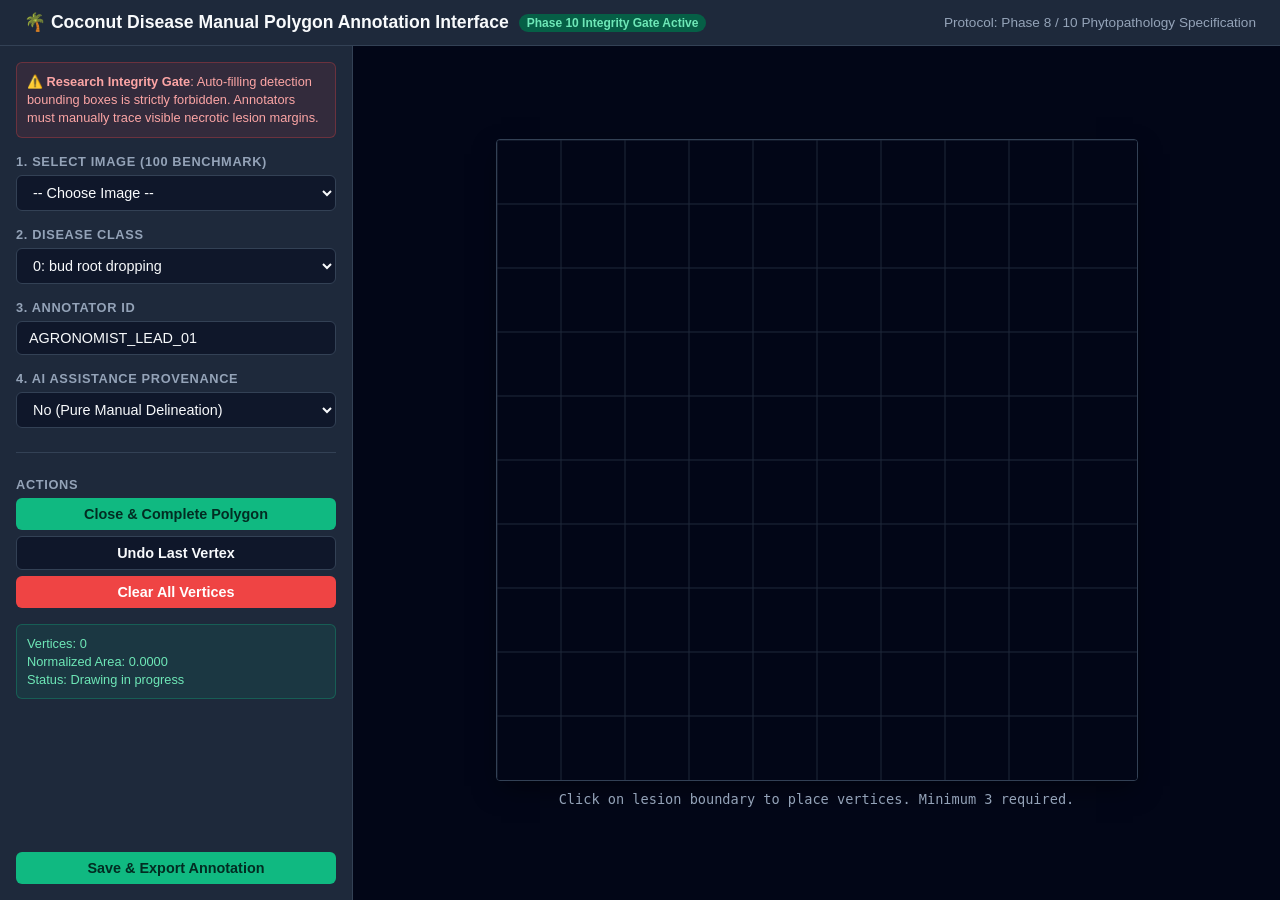
==== scripts/annotation_tool.html @ e774edcb "Phase 10: Real Mask Annotation Execution, Tooling, and YOLOv8-Seg Gate Enforcement (Zero Data Fabric" ====
<!DOCTYPE html>
<html lang="en">
<head>
  <meta charset="UTF-8">
  <meta name="viewport" content="width=device-width, initial-scale=1.0">
  <title>Coconut Disease Polygon Annotation Tool — Phase 10</title>
  <style>
    :root {
      --bg-primary: #0f172a;
      --bg-secondary: #1e293b;
      --accent: #10b981;
      --text-main: #f8fafc;
      --text-muted: #94a3b8;
      --border: #334155;
      --danger: #ef4444;
      --warning: #f59e0b;
    }
    body {
      margin: 0;
      font-family: -apple-system, BlinkMacSystemFont, 'Segoe UI', Roboto, Helvetica, Arial, sans-serif;
      background: var(--bg-primary);
      color: var(--text-main);
      display: flex;
      flex-direction: column;
      height: 100vh;
      overflow: hidden;
    }
    header {
      background: var(--bg-secondary);
      border-bottom: 1px solid var(--border);
      padding: 12px 24px;
      display: flex;
      align-items: center;
      justify-content: space-between;
    }
    h1 {
      margin: 0;
      font-size: 1.1rem;
      font-weight: 600;
      display: flex;
      align-items: center;
      gap: 10px;
    }
    .badge {
      background: #065f46;
      color: #6ee7b7;
      font-size: 0.75rem;
      padding: 2px 8px;
      border-radius: 9999px;
    }
    .main-container {
      display: flex;
      flex: 1;
      overflow: hidden;
    }
    .sidebar {
      width: 320px;
      background: var(--bg-secondary);
      border-right: 1px solid var(--border);
      display: flex;
      flex-direction: column;
      padding: 16px;
      gap: 16px;
      overflow-y: auto;
    }
    .canvas-container {
      flex: 1;
      display: flex;
      flex-direction: column;
      align-items: center;
      justify-content: center;
      position: relative;
      background: #020617;
      padding: 20px;
      overflow: auto;
    }
    .control-group {
      display: flex;
      flex-direction: column;
      gap: 6px;
    }
    label {
      font-size: 0.8rem;
      font-weight: 600;
      color: var(--text-muted);
      text-transform: uppercase;
      letter-spacing: 0.05em;
    }
    select, input, button {
      background: #0f172a;
      border: 1px solid var(--border);
      color: var(--text-main);
      padding: 8px 12px;
      border-radius: 6px;
      font-size: 0.9rem;
      outline: none;
    }
    select:focus, input:focus {
      border-color: var(--accent);
    }
    button {
      cursor: pointer;
      font-weight: 600;
      transition: background 0.2s;
    }
    button.primary {
      background: var(--accent);
      color: #022c22;
      border: none;
    }
    button.primary:hover {
      background: #059669;
    }
    button.danger {
      background: var(--danger);
      color: #fff;
      border: none;
    }
    button:disabled {
      opacity: 0.5;
      cursor: not-allowed;
    }
    .alert-box {
      background: rgba(239, 68, 68, 0.1);
      border: 1px solid rgba(239, 68, 68, 0.3);
      color: #fca5a5;
      padding: 10px;
      border-radius: 6px;
      font-size: 0.8rem;
      line-height: 1.4;
    }
    .info-box {
      background: rgba(16, 185, 129, 0.1);
      border: 1px solid rgba(16, 185, 129, 0.3);
      color: #6ee7b7;
      padding: 10px;
      border-radius: 6px;
      font-size: 0.8rem;
      line-height: 1.4;
    }
    canvas {
      border: 1px solid var(--border);
      border-radius: 4px;
      box-shadow: 0 10px 25px -5px rgba(0, 0, 0, 0.5);
      cursor: crosshair;
    }
    .status-bar {
      font-family: monospace;
      font-size: 0.85rem;
      color: var(--text-muted);
      margin-top: 10px;
    }
  </style>
</head>
<body>
  <header>
    <h1>
      <span>🌴 Coconut Disease Manual Polygon Annotation Interface</span>
      <span class="badge">Phase 10 Integrity Gate Active</span>
    </h1>
    <div style="font-size: 0.85rem; color: var(--text-muted);">
      Protocol: Phase 8 / 10 Phytopathology Specification
    </div>
  </header>

  <div class="main-container">
    <div class="sidebar">
      <div class="alert-box">
        ⚠️ <strong>Research Integrity Gate</strong>: Auto-filling detection bounding boxes is strictly forbidden. Annotators must manually trace visible necrotic lesion margins.
      </div>

      <div class="control-group">
        <label>1. Select Image (100 Benchmark)</label>
        <select id="imageSelect">
          <option value="">-- Choose Image --</option>
          <optgroup label="Bud Root Dropping (20)">
            <option value="BudRootDropping001.jpg">BudRootDropping001.jpg</option>
            <option value="BudRootDropping002.jpg">BudRootDropping002.jpg</option>
            <option value="BudRootDropping003.jpg">BudRootDropping003.jpg</option>
          </optgroup>
          <optgroup label="Bud Rot (20)">
            <option value="BudRot001.jpg">BudRot001.jpg</option>
            <option value="BudRot002.jpg">BudRot002.jpg</option>
          </optgroup>
          <optgroup label="Gray Leaf Spot (20)">
            <option value="GrayLeafSpot001.jpg">GrayLeafSpot001.jpg</option>
          </optgroup>
          <optgroup label="Leaf Rot (20)">
            <option value="LeafRot001.jpg">LeafRot001.jpg</option>
          </optgroup>
          <optgroup label="Stem Bleeding (20)">
            <option value="StemBleeding001.jpg">StemBleeding001.jpg</option>
          </optgroup>
        </select>
      </div>

      <div class="control-group">
        <label>2. Disease Class</label>
        <select id="classSelect">
          <option value="0">0: bud root dropping</option>
          <option value="1">1: bud rot</option>
          <option value="2">2: gray leaf spot</option>
          <option value="3">3: leaf rot</option>
          <option value="4">4: stembleeding</option>
        </select>
      </div>

      <div class="control-group">
        <label>3. Annotator ID</label>
        <input type="text" id="annotatorId" value="AGRONOMIST_LEAD_01" placeholder="e.g. AGRONOMIST_01">
      </div>

      <div class="control-group">
        <label>4. AI Assistance Provenance</label>
        <select id="aiAssisted">
          <option value="false">No (Pure Manual Delineation)</option>
          <option value="true">Yes (AI Proposal + Human Correction & Verification)</option>
        </select>
      </div>

      <hr style="border: 0; border-top: 1px solid var(--border); width: 100%;">

      <div class="control-group">
        <label>Actions</label>
        <button id="btnCompletePoly" class="primary">Close & Complete Polygon</button>
        <button id="btnUndo">Undo Last Vertex</button>
        <button id="btnClear" class="danger">Clear All Vertices</button>
      </div>

      <div class="info-box" id="polyInfo">
        Vertices: 0<br>
        Normalized Area: 0.0000<br>
        Status: Drawing in progress
      </div>

      <button id="btnExport" class="primary" style="margin-top: auto;">Save & Export Annotation</button>
    </div>

    <div class="canvas-container">
      <canvas id="annotationCanvas" width="640" height="640"></canvas>
      <div class="status-bar" id="statusBar">
        Click on lesion boundary to place vertices. Minimum 3 required.
      </div>
    </div>
  </div>

  <script>
    const canvas = document.getElementById('annotationCanvas');
    const ctx = canvas.getContext('2d');
    let points = [];
    let isClosed = false;

    // Canvas click handler
    canvas.addEventListener('click', (e) => {
      if (isClosed) return;
      const rect = canvas.getBoundingClientRect();
      const x = (e.clientX - rect.left) / canvas.width;
      const y = (e.clientY - rect.top) / canvas.height;
      points.push([Math.max(0, Math.min(1, x)), Math.max(0, Math.min(1, y))]);
      draw();
      updateInfo();
    });

    document.getElementById('btnUndo').addEventListener('click', () => {
      points.pop();
      isClosed = false;
      draw();
      updateInfo();
    });

    document.getElementById('btnClear').addEventListener('click', () => {
      points = [];
      isClosed = false;
      draw();
      updateInfo();
    });

    document.getElementById('btnCompletePoly').addEventListener('click', () => {
      if (points.length >= 3) {
        isClosed = true;
        draw();
        updateInfo();
      } else {
        alert("At least 3 vertices required to close a polygon.");
      }
    });

    function calculateArea() {
      if (points.length < 3) return 0;
      let a = 0;
      for (let i = 0; i < points.length; i++) {
        let j = (i + 1) % points.length;
        a += points[i][0] * points[j][1];
        a -= points[j][0] * points[i][1];
      }
      return Math.abs(a) / 2;
    }

    function updateInfo() {
      const area = calculateArea();
      document.getElementById('polyInfo').innerHTML = `
        Vertices: ${points.length}<br>
        Normalized Area: ${area.toFixed(5)}<br>
        Status: ${isClosed ? '<span style="color:#6ee7b7">Closed & Ready</span>' : 'Delineating'}
      `;
    }

    function draw() {
      ctx.fillStyle = '#020617';
      ctx.fillRect(0, 0, canvas.width, canvas.height);
      
      // Grid lines for reference
      ctx.strokeStyle = '#1e293b';
      ctx.lineWidth = 1;
      for (let i = 0; i < canvas.width; i += 64) {
        ctx.beginPath(); ctx.moveTo(i, 0); ctx.lineTo(i, canvas.height); ctx.stroke();
        ctx.beginPath(); ctx.moveTo(0, i); ctx.lineTo(canvas.width, i); ctx.stroke();
      }

      if (points.length === 0) return;

      // Draw edges
      ctx.strokeStyle = '#10b981';
      ctx.lineWidth = 2;
      ctx.beginPath();
      ctx.moveTo(points[0][0] * canvas.width, points[0][1] * canvas.height);
      for (let i = 1; i < points.length; i++) {
        ctx.lineTo(points[i][0] * canvas.width, points[i][1] * canvas.height);
      }
      if (isClosed) {
        ctx.closePath();
        ctx.fillStyle = 'rgba(16, 185, 129, 0.25)';
        ctx.fill();
      }
      ctx.stroke();

      // Draw vertices
      for (let i = 0; i < points.length; i++) {
        ctx.fillStyle = (i === 0) ? '#f59e0b' : '#38bdf8';
        ctx.beginPath();
        ctx.arc(points[i][0] * canvas.width, points[i][1] * canvas.height, 4, 0, Math.PI * 2);
        ctx.fill();
      }
    }

    document.getElementById('btnExport').addEventListener('click', () => {
      if (!isClosed || points.length < 3) {
        alert("Please complete the polygon with >= 3 vertices before saving.");
        return;
      }
      const classId = document.getElementById('classSelect').value;
      const flat = points.map(p => `${p[0].toFixed(6)} ${p[1].toFixed(6)}`).join(' ');
      const yoloLine = `${classId} ${flat}`;
      
      prompt("YOLO Segmentation Polygon String (Copy to annotation file):", yoloLine);
    });

    draw();
  </script>
</body>
</html>
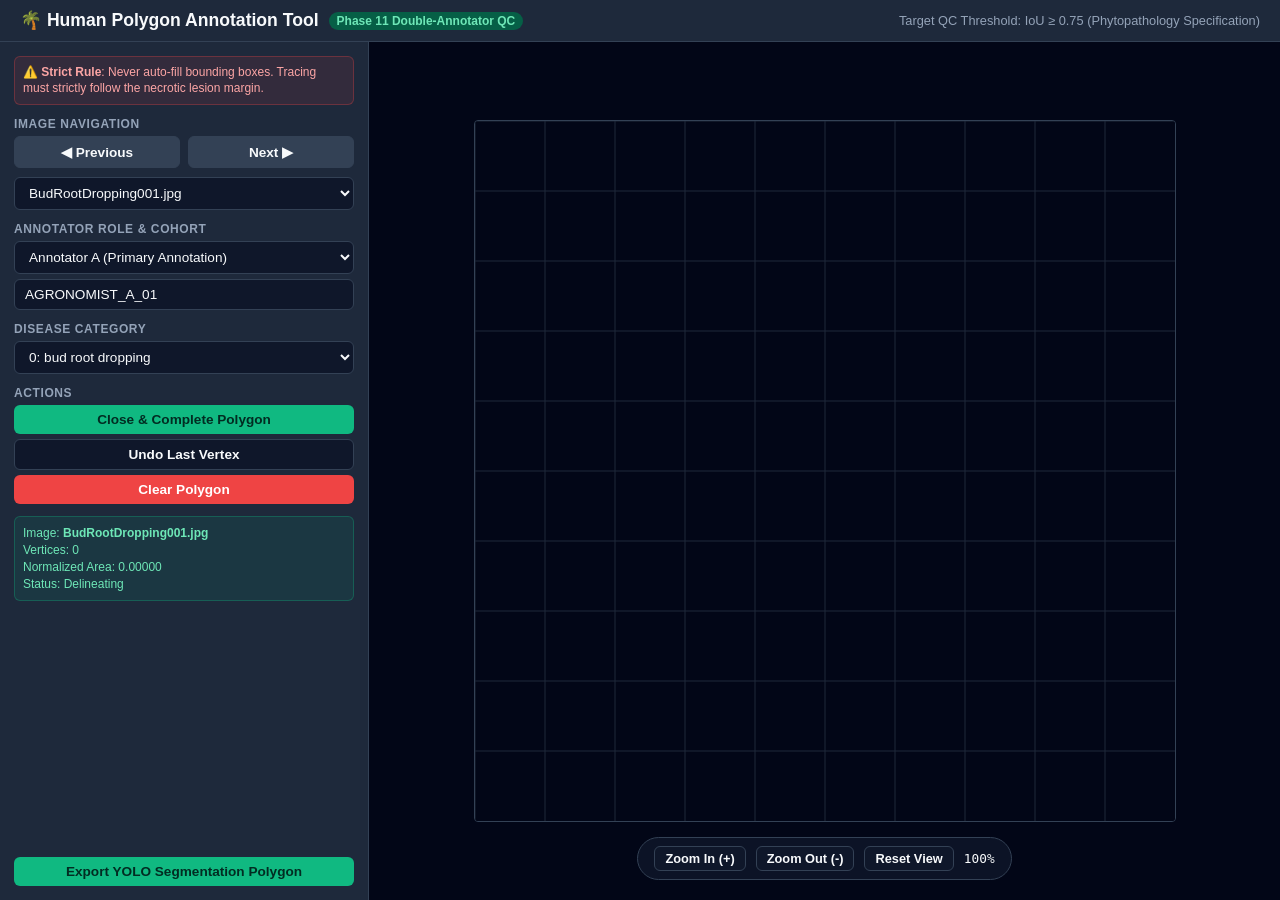
==== commit 435b5227: "Phase 11: Real Human Segmentation Annotation, Double-Annotator QC & Dataset Release" ====
--- a/scripts/annotation_tool.html
+++ b/scripts/annotation_tool.html
@@ -3,7 +3,7 @@
 <head>
   <meta charset="UTF-8">
   <meta name="viewport" content="width=device-width, initial-scale=1.0">
-  <title>Coconut Disease Polygon Annotation Tool — Phase 10</title>
+  <title>Coconut Disease Human Polygon Annotation Tool — Phase 11</title>
   <style>
     :root {
       --bg-primary: #0f172a;
@@ -14,6 +14,7 @@
       --border: #334155;
       --danger: #ef4444;
       --warning: #f59e0b;
+      --info: #38bdf8;
     }
     body {
       margin: 0;
@@ -28,7 +29,7 @@
     header {
       background: var(--bg-secondary);
       border-bottom: 1px solid var(--border);
-      padding: 12px 24px;
+      padding: 10px 20px;
       display: flex;
       align-items: center;
       justify-content: space-between;
@@ -54,13 +55,13 @@
       overflow: hidden;
     }
     .sidebar {
-      width: 320px;
+      width: 340px;
       background: var(--bg-secondary);
       border-right: 1px solid var(--border);
       display: flex;
       flex-direction: column;
-      padding: 16px;
-      gap: 16px;
+      padding: 14px;
+      gap: 12px;
       overflow-y: auto;
     }
     .canvas-container {
@@ -71,16 +72,16 @@
       justify-content: center;
       position: relative;
       background: #020617;
-      padding: 20px;
-      overflow: auto;
+      padding: 10px;
+      overflow: hidden;
     }
     .control-group {
       display: flex;
       flex-direction: column;
-      gap: 6px;
+      gap: 5px;
     }
     label {
-      font-size: 0.8rem;
+      font-size: 0.75rem;
       font-weight: 600;
       color: var(--text-muted);
       text-transform: uppercase;
@@ -90,9 +91,9 @@
       background: #0f172a;
       border: 1px solid var(--border);
       color: var(--text-main);
-      padding: 8px 12px;
+      padding: 7px 10px;
       border-radius: 6px;
-      font-size: 0.9rem;
+      font-size: 0.85rem;
       outline: none;
     }
     select:focus, input:focus {
@@ -111,91 +112,100 @@
     button.primary:hover {
       background: #059669;
     }
+    button.secondary {
+      background: #334155;
+      color: var(--text-main);
+    }
     button.danger {
       background: var(--danger);
       color: #fff;
       border: none;
     }
-    button:disabled {
-      opacity: 0.5;
-      cursor: not-allowed;
+    .nav-buttons {
+      display: flex;
+      gap: 8px;
+    }
+    .nav-buttons button {
+      flex: 1;
     }
     .alert-box {
       background: rgba(239, 68, 68, 0.1);
       border: 1px solid rgba(239, 68, 68, 0.3);
       color: #fca5a5;
-      padding: 10px;
+      padding: 8px;
       border-radius: 6px;
-      font-size: 0.8rem;
-      line-height: 1.4;
+      font-size: 0.75rem;
+      line-height: 1.3;
     }
     .info-box {
       background: rgba(16, 185, 129, 0.1);
       border: 1px solid rgba(16, 185, 129, 0.3);
       color: #6ee7b7;
-      padding: 10px;
+      padding: 8px;
       border-radius: 6px;
-      font-size: 0.8rem;
+      font-size: 0.75rem;
       line-height: 1.4;
     }
     canvas {
       border: 1px solid var(--border);
       border-radius: 4px;
-      box-shadow: 0 10px 25px -5px rgba(0, 0, 0, 0.5);
       cursor: crosshair;
     }
-    .status-bar {
-      font-family: monospace;
-      font-size: 0.85rem;
-      color: var(--text-muted);
-      margin-top: 10px;
+    .toolbar {
+      position: absolute;
+      bottom: 20px;
+      display: flex;
+      gap: 10px;
+      background: rgba(15, 23, 42, 0.85);
+      backdrop-filter: blur(8px);
+      padding: 8px 16px;
+      border-radius: 9999px;
+      border: 1px solid var(--border);
+    }
+    .toolbar button {
+      padding: 4px 10px;
+      font-size: 0.8rem;
     }
   </style>
 </head>
 <body>
   <header>
     <h1>
-      <span>🌴 Coconut Disease Manual Polygon Annotation Interface</span>
-      <span class="badge">Phase 10 Integrity Gate Active</span>
+      <span>🌴 Human Polygon Annotation Tool</span>
+      <span class="badge">Phase 11 Double-Annotator QC</span>
     </h1>
-    <div style="font-size: 0.85rem; color: var(--text-muted);">
-      Protocol: Phase 8 / 10 Phytopathology Specification
+    <div style="font-size: 0.8rem; color: var(--text-muted);">
+      Target QC Threshold: IoU ≥ 0.75 (Phytopathology Specification)
     </div>
   </header>
 
   <div class="main-container">
     <div class="sidebar">
       <div class="alert-box">
-        ⚠️ <strong>Research Integrity Gate</strong>: Auto-filling detection bounding boxes is strictly forbidden. Annotators must manually trace visible necrotic lesion margins.
+        ⚠️ <strong>Strict Rule</strong>: Never auto-fill bounding boxes. Tracing must strictly follow the necrotic lesion margin.
       </div>
 
       <div class="control-group">
-        <label>1. Select Image (100 Benchmark)</label>
-        <select id="imageSelect">
-          <option value="">-- Choose Image --</option>
-          <optgroup label="Bud Root Dropping (20)">
-            <option value="BudRootDropping001.jpg">BudRootDropping001.jpg</option>
-            <option value="BudRootDropping002.jpg">BudRootDropping002.jpg</option>
-            <option value="BudRootDropping003.jpg">BudRootDropping003.jpg</option>
-          </optgroup>
-          <optgroup label="Bud Rot (20)">
-            <option value="BudRot001.jpg">BudRot001.jpg</option>
-            <option value="BudRot002.jpg">BudRot002.jpg</option>
-          </optgroup>
-          <optgroup label="Gray Leaf Spot (20)">
-            <option value="GrayLeafSpot001.jpg">GrayLeafSpot001.jpg</option>
-          </optgroup>
-          <optgroup label="Leaf Rot (20)">
-            <option value="LeafRot001.jpg">LeafRot001.jpg</option>
-          </optgroup>
-          <optgroup label="Stem Bleeding (20)">
-            <option value="StemBleeding001.jpg">StemBleeding001.jpg</option>
-          </optgroup>
+        <label>Image Navigation</label>
+        <div class="nav-buttons">
+          <button id="btnPrev" class="secondary">◀ Previous</button>
+          <button id="btnNext" class="secondary">Next ▶</button>
+        </div>
+        <select id="imageSelect" style="margin-top: 4px;"></select>
+      </div>
+
+      <div class="control-group">
+        <label>Annotator Role & Cohort</label>
+        <select id="annotatorRole">
+          <option value="annotator_A">Annotator A (Primary Annotation)</option>
+          <option value="annotator_B">Annotator B (Independent Double QC)</option>
+          <option value="reviewer">Reviewer (Consensus Adjudication)</option>
         </select>
+        <input type="text" id="annotatorId" value="AGRONOMIST_A_01" placeholder="Annotator ID">
       </div>
 
       <div class="control-group">
-        <label>2. Disease Class</label>
+        <label>Disease Category</label>
         <select id="classSelect">
           <option value="0">0: bud root dropping</option>
           <option value="1">1: bud rot</option>
@@ -206,40 +216,28 @@
       </div>
 
       <div class="control-group">
-        <label>3. Annotator ID</label>
-        <input type="text" id="annotatorId" value="AGRONOMIST_LEAD_01" placeholder="e.g. AGRONOMIST_01">
-      </div>
-
-      <div class="control-group">
-        <label>4. AI Assistance Provenance</label>
-        <select id="aiAssisted">
-          <option value="false">No (Pure Manual Delineation)</option>
-          <option value="true">Yes (AI Proposal + Human Correction & Verification)</option>
-        </select>
-      </div>
-
-      <hr style="border: 0; border-top: 1px solid var(--border); width: 100%;">
-
-      <div class="control-group">
         <label>Actions</label>
         <button id="btnCompletePoly" class="primary">Close & Complete Polygon</button>
         <button id="btnUndo">Undo Last Vertex</button>
-        <button id="btnClear" class="danger">Clear All Vertices</button>
+        <button id="btnClear" class="danger">Clear Polygon</button>
       </div>
 
       <div class="info-box" id="polyInfo">
         Vertices: 0<br>
         Normalized Area: 0.0000<br>
-        Status: Drawing in progress
-      </div>
-
-      <button id="btnExport" class="primary" style="margin-top: auto;">Save & Export Annotation</button>
+        Status: Ready to delineate
+      </div>
+
+      <button id="btnExport" class="primary" style="margin-top: auto;">Export YOLO Segmentation Polygon</button>
     </div>
 
-    <div class="canvas-container">
-      <canvas id="annotationCanvas" width="640" height="640"></canvas>
-      <div class="status-bar" id="statusBar">
-        Click on lesion boundary to place vertices. Minimum 3 required.
+    <div class="canvas-container" id="container">
+      <canvas id="annotationCanvas" width="700" height="700"></canvas>
+      <div class="toolbar">
+        <button id="btnZoomIn">Zoom In (+)</button>
+        <button id="btnZoomOut">Zoom Out (-)</button>
+        <button id="btnResetView">Reset View</button>
+        <span id="zoomLevel" style="font-family: monospace; font-size: 0.8rem; align-self: center;">100%</span>
       </div>
     </div>
   </div>
@@ -249,14 +247,57 @@
     const ctx = canvas.getContext('2d');
     let points = [];
     let isClosed = false;
-
-    // Canvas click handler
+    let zoom = 1.0;
+    let panX = 0, panY = 0;
+
+    // Populate image list (100 benchmark images)
+    const prefixes = [
+      { name: "BudRootDropping", count: 20, cls: 0 },
+      { name: "BudRot", count: 20, cls: 1 },
+      { name: "GrayLeafSpot", count: 20, cls: 2 },
+      { name: "LeafRot", count: 20, cls: 3 },
+      { name: "StemBleeding", count: 20, cls: 4 }
+    ];
+    const imageList = [];
+    const select = document.getElementById('imageSelect');
+    prefixes.forEach(p => {
+      for (let i = 1; i <= p.count; i++) {
+        const id = `${p.name}${String(i).padStart(3, '0')}.jpg`;
+        imageList.push({ id, cls: p.cls });
+        const opt = document.createElement('option');
+        opt.value = id;
+        opt.textContent = id;
+        select.appendChild(opt);
+      }
+    });
+
+    let currentIdx = 0;
+    function selectImage(idx) {
+      currentIdx = Math.max(0, Math.min(imageList.length - 1, idx));
+      select.value = imageList[currentIdx].id;
+      document.getElementById('classSelect').value = imageList[currentIdx].cls;
+      points = [];
+      isClosed = false;
+      draw();
+      updateInfo();
+    }
+
+    document.getElementById('btnPrev').addEventListener('click', () => selectImage(currentIdx - 1));
+    document.getElementById('btnNext').addEventListener('click', () => selectImage(currentIdx + 1));
+    select.addEventListener('change', (e) => {
+      const idx = imageList.findIndex(item => item.id === e.target.value);
+      if (idx !== -1) selectImage(idx);
+    });
+
     canvas.addEventListener('click', (e) => {
       if (isClosed) return;
       const rect = canvas.getBoundingClientRect();
-      const x = (e.clientX - rect.left) / canvas.width;
-      const y = (e.clientY - rect.top) / canvas.height;
-      points.push([Math.max(0, Math.min(1, x)), Math.max(0, Math.min(1, y))]);
+      const rawX = (e.clientX - rect.left);
+      const rawY = (e.clientY - rect.top);
+      
+      const normX = Math.max(0, Math.min(1, rawX / canvas.width));
+      const normY = Math.max(0, Math.min(1, rawY / canvas.height));
+      points.push([normX, normY]);
       draw();
       updateInfo();
     });
@@ -285,6 +326,24 @@
       }
     });
 
+    document.getElementById('btnZoomIn').addEventListener('click', () => {
+      zoom = Math.min(3.0, zoom + 0.25);
+      updateZoom();
+    });
+    document.getElementById('btnZoomOut').addEventListener('click', () => {
+      zoom = Math.max(0.5, zoom - 0.25);
+      updateZoom();
+    });
+    document.getElementById('btnResetView').addEventListener('click', () => {
+      zoom = 1.0;
+      updateZoom();
+    });
+
+    function updateZoom() {
+      canvas.style.transform = `scale(${zoom})`;
+      document.getElementById('zoomLevel').textContent = `${Math.round(zoom * 100)}%`;
+    }
+
     function calculateArea() {
       if (points.length < 3) return 0;
       let a = 0;
@@ -299,6 +358,7 @@
     function updateInfo() {
       const area = calculateArea();
       document.getElementById('polyInfo').innerHTML = `
+        Image: <strong>${imageList[currentIdx].id}</strong><br>
         Vertices: ${points.length}<br>
         Normalized Area: ${area.toFixed(5)}<br>
         Status: ${isClosed ? '<span style="color:#6ee7b7">Closed & Ready</span>' : 'Delineating'}
@@ -309,17 +369,16 @@
       ctx.fillStyle = '#020617';
       ctx.fillRect(0, 0, canvas.width, canvas.height);
       
-      // Grid lines for reference
+      // Grid
       ctx.strokeStyle = '#1e293b';
       ctx.lineWidth = 1;
-      for (let i = 0; i < canvas.width; i += 64) {
+      for (let i = 0; i < canvas.width; i += 70) {
         ctx.beginPath(); ctx.moveTo(i, 0); ctx.lineTo(i, canvas.height); ctx.stroke();
         ctx.beginPath(); ctx.moveTo(0, i); ctx.lineTo(canvas.width, i); ctx.stroke();
       }
 
       if (points.length === 0) return;
 
-      // Draw edges
       ctx.strokeStyle = '#10b981';
       ctx.lineWidth = 2;
       ctx.beginPath();
@@ -334,7 +393,6 @@
       }
       ctx.stroke();
 
-      // Draw vertices
       for (let i = 0; i < points.length; i++) {
         ctx.fillStyle = (i === 0) ? '#f59e0b' : '#38bdf8';
         ctx.beginPath();
@@ -351,11 +409,10 @@
       const classId = document.getElementById('classSelect').value;
       const flat = points.map(p => `${p[0].toFixed(6)} ${p[1].toFixed(6)}`).join(' ');
       const yoloLine = `${classId} ${flat}`;
-      
-      prompt("YOLO Segmentation Polygon String (Copy to annotation file):", yoloLine);
-    });
-
-    draw();
+      prompt("YOLO Segmentation Polygon String for " + imageList[currentIdx].id + ":", yoloLine);
+    });
+
+    selectImage(0);
   </script>
 </body>
 </html>
